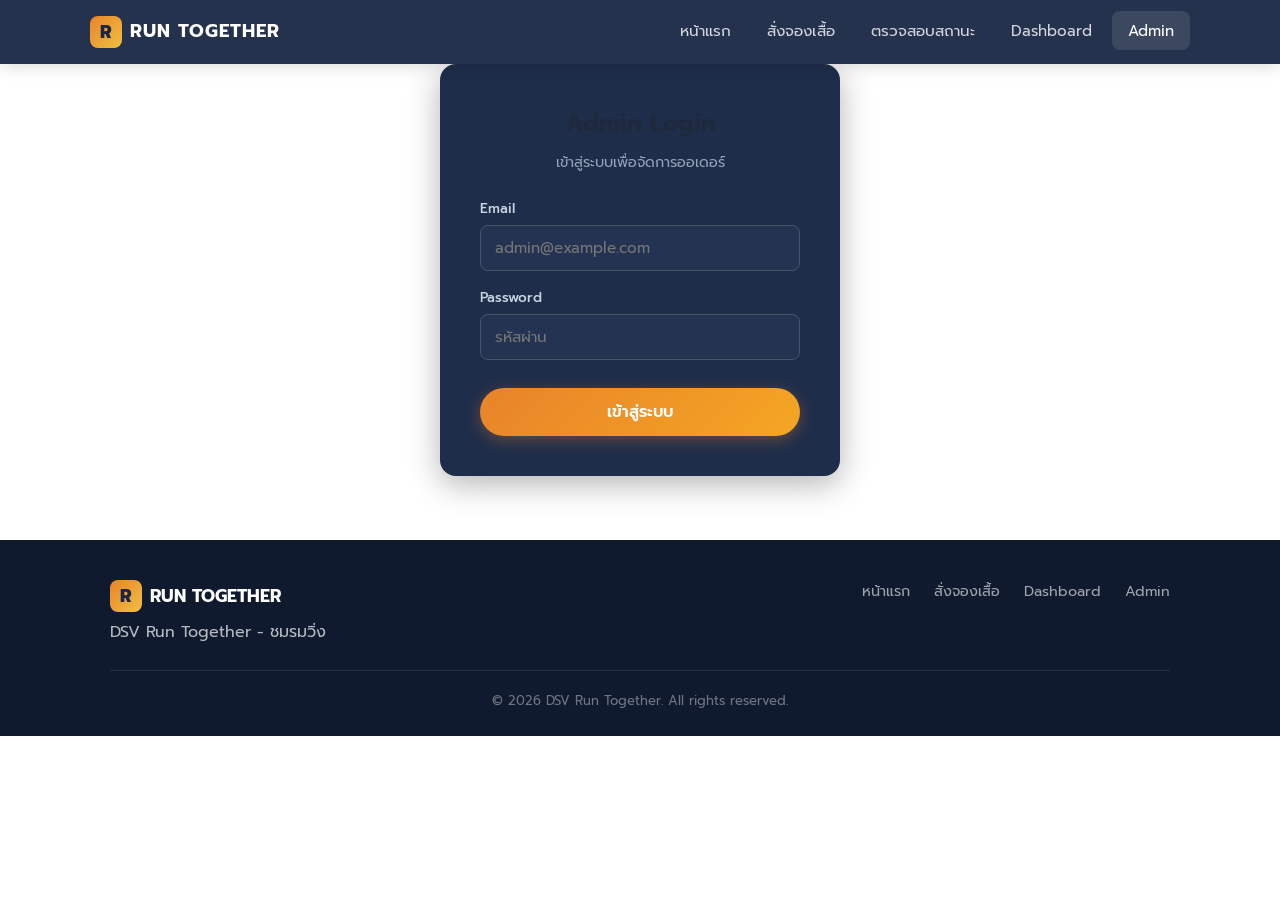
==== admin.html @ 707c4ccc "Add search, export Excel, slip upload, order status, admin page Features: - Dashboard: search bar + " ====
<!DOCTYPE html>
<html lang="th">
<head>
    <meta charset="UTF-8">
    <meta name="viewport" content="width=device-width, initial-scale=1.0">
    <title>Admin - DSV Run Together</title>
    <meta name="theme-color" content="#1a2744">
    <link rel="icon" type="image/svg+xml" href="favicon.svg">
    <link rel="preconnect" href="https://fonts.googleapis.com">
    <link href="https://fonts.googleapis.com/css2?family=Prompt:wght@300;400;500;600;700;800&display=swap" rel="stylesheet">
    <link rel="stylesheet" href="style.css">
    <style>
        /* Admin-specific styles */
        .admin-login-section {
            min-height: 60vh;
            display: flex;
            align-items: center;
            justify-content: center;
            padding: 2rem 1rem;
        }
        .admin-login-card {
            background: var(--card-bg, #1e2d4a);
            border-radius: 16px;
            padding: 2.5rem;
            max-width: 400px;
            width: 100%;
            box-shadow: 0 8px 32px rgba(0,0,0,0.3);
        }
        .admin-login-card h2 {
            text-align: center;
            margin-bottom: 0.5rem;
            font-size: 1.5rem;
        }
        .admin-login-card p {
            text-align: center;
            color: var(--gray-400, #94a3b8);
            font-size: 0.9rem;
            margin-bottom: 1.5rem;
        }
        .admin-login-card .form-group {
            margin-bottom: 1rem;
        }
        .admin-login-card label {
            display: block;
            font-size: 0.85rem;
            font-weight: 500;
            margin-bottom: 0.35rem;
            color: var(--gray-300, #cbd5e1);
        }
        .admin-login-card .form-control {
            width: 100%;
            padding: 0.65rem 0.85rem;
            border-radius: 8px;
            border: 1px solid var(--gray-600, #475569);
            background: var(--navy-light, #253a5c);
            color: #fff;
            font-family: 'Prompt', sans-serif;
            font-size: 0.95rem;
            transition: border-color 0.2s;
        }
        .admin-login-card .form-control:focus {
            outline: none;
            border-color: var(--orange, #e8832a);
        }
        .login-error {
            color: #f87171;
            font-size: 0.85rem;
            margin-top: 0.5rem;
            display: none;
        }
        .admin-header {
            display: flex;
            justify-content: space-between;
            align-items: center;
            flex-wrap: wrap;
            gap: 1rem;
            margin-bottom: 1.5rem;
        }
        .admin-header h1 {
            font-size: 1.5rem;
            margin: 0;
        }
        .btn-logout {
            background: transparent;
            border: 1px solid var(--gray-500, #64748b);
            color: var(--gray-300, #cbd5e1);
            padding: 0.45rem 1rem;
            border-radius: 50px;
            cursor: pointer;
            font-family: 'Prompt', sans-serif;
            font-size: 0.8rem;
            transition: all 0.2s;
        }
        .btn-logout:hover {
            border-color: #f87171;
            color: #f87171;
        }
        /* Filter tabs */
        .filter-tabs {
            display: flex;
            gap: 0.5rem;
            flex-wrap: wrap;
            margin-bottom: 1.25rem;
        }
        .filter-tab {
            padding: 0.45rem 1rem;
            border-radius: 50px;
            border: 1px solid var(--gray-600, #475569);
            background: transparent;
            color: var(--gray-300, #cbd5e1);
            cursor: pointer;
            font-family: 'Prompt', sans-serif;
            font-size: 0.8rem;
            transition: all 0.2s;
        }
        .filter-tab:hover {
            border-color: var(--orange, #e8832a);
            color: var(--orange, #e8832a);
        }
        .filter-tab.active {
            background: var(--orange, #e8832a);
            border-color: var(--orange, #e8832a);
            color: #fff;
        }
        /* Action buttons */
        .btn-approve {
            background: #22c55e;
            color: #fff;
            border: none;
            padding: 0.35rem 0.75rem;
            border-radius: 6px;
            cursor: pointer;
            font-family: 'Prompt', sans-serif;
            font-size: 0.78rem;
            font-weight: 500;
            transition: opacity 0.2s;
            white-space: nowrap;
        }
        .btn-approve:hover { opacity: 0.85; }
        .btn-reject {
            background: var(--gray-600, #475569);
            color: var(--gray-300, #cbd5e1);
            border: none;
            padding: 0.35rem 0.75rem;
            border-radius: 6px;
            cursor: pointer;
            font-family: 'Prompt', sans-serif;
            font-size: 0.78rem;
            font-weight: 500;
            transition: opacity 0.2s;
            white-space: nowrap;
        }
        .btn-reject:hover { opacity: 0.85; }
        .action-btns {
            display: flex;
            gap: 0.4rem;
            flex-wrap: wrap;
        }
        .status-text-paid {
            color: #22c55e;
            font-weight: 500;
            font-size: 0.85rem;
        }
        .status-text-pending {
            color: var(--gray-400, #94a3b8);
            font-size: 0.85rem;
        }
        /* Slip thumbnail */
        .slip-thumb {
            width: 48px;
            height: 48px;
            object-fit: cover;
            border-radius: 6px;
            cursor: pointer;
            border: 1px solid var(--gray-600, #475569);
            transition: transform 0.2s, border-color 0.2s;
        }
        .slip-thumb:hover {
            transform: scale(1.1);
            border-color: var(--orange, #e8832a);
        }
        .no-slip {
            color: var(--gray-500, #64748b);
            font-size: 0.8rem;
        }
        /* Slip Modal */
        .slip-modal-overlay {
            display: none;
            position: fixed;
            top: 0; left: 0; right: 0; bottom: 0;
            background: rgba(0,0,0,0.85);
            z-index: 9999;
            align-items: center;
            justify-content: center;
            padding: 1rem;
        }
        .slip-modal-overlay.active {
            display: flex;
        }
        .slip-modal-content {
            position: relative;
            max-width: 600px;
            max-height: 90vh;
            width: 100%;
        }
        .slip-modal-content img {
            width: 100%;
            max-height: 85vh;
            object-fit: contain;
            border-radius: 12px;
        }
        .slip-modal-close {
            position: absolute;
            top: -12px;
            right: -12px;
            width: 36px;
            height: 36px;
            background: var(--orange, #e8832a);
            color: #fff;
            border: none;
            border-radius: 50%;
            font-size: 1.2rem;
            cursor: pointer;
            display: flex;
            align-items: center;
            justify-content: center;
            box-shadow: 0 2px 8px rgba(0,0,0,0.4);
            transition: transform 0.2s;
        }
        .slip-modal-close:hover {
            transform: scale(1.1);
        }
        /* Admin table tweaks */
        .orders-table td {
            vertical-align: middle;
        }
        .admin-page {
            padding-top: 5rem;
            padding-bottom: 3rem;
            min-height: 80vh;
        }
    </style>
</head>
<body>
    <!-- Navigation -->
    <nav class="navbar">
        <div class="nav-container">
            <a href="index.html" class="nav-logo">
                <span class="logo-r">R</span> RUN TOGETHER
            </a>
            <button class="nav-toggle" onclick="toggleMenu()">
                <span></span><span></span><span></span>
            </button>
            <ul class="nav-menu" id="navMenu">
                <li><a href="index.html" class="nav-link">หน้าแรก</a></li>
                <li><a href="order.html" class="nav-link">สั่งจองเสื้อ</a></li>
                <li><a href="status.html" class="nav-link">ตรวจสอบสถานะ</a></li>
                <li><a href="dashboard.html" class="nav-link">Dashboard</a></li>
                <li><a href="admin.html" class="nav-link active">Admin</a></li>
            </ul>
        </div>
    </nav>

    <!-- STATE 1: Login Form -->
    <section class="admin-login-section" id="loginSection">
        <div class="admin-login-card">
            <h2>Admin Login</h2>
            <p>เข้าสู่ระบบเพื่อจัดการออเดอร์</p>
            <form onsubmit="handleLogin(event)">
                <div class="form-group">
                    <label for="loginEmail">Email</label>
                    <input type="email" id="loginEmail" class="form-control" placeholder="admin@example.com" required>
                </div>
                <div class="form-group">
                    <label for="loginPassword">Password</label>
                    <input type="password" id="loginPassword" class="form-control" placeholder="รหัสผ่าน" required>
                </div>
                <div class="login-error" id="loginError"></div>
                <button type="submit" class="btn btn-primary" style="width: 100%; margin-top: 0.75rem;" id="loginBtn">
                    เข้าสู่ระบบ
                </button>
            </form>
        </div>
    </section>

    <!-- STATE 2: Admin Dashboard -->
    <section class="admin-page" id="adminSection" style="display: none;">
        <div class="container">
            <div class="admin-header">
                <div>
                    <h1>จัดการออเดอร์</h1>
                    <p style="color: var(--gray-400); font-size: 0.9rem; margin: 0;">ตรวจสลิป อนุมัติการชำระเงิน</p>
                </div>
                <button class="btn-logout" onclick="handleLogout()">ออกจากระบบ</button>
            </div>

            <!-- Filter Tabs -->
            <div class="filter-tabs">
                <button class="filter-tab active" onclick="filterOrders('all', this)">ทั้งหมด</button>
                <button class="filter-tab" onclick="filterOrders('แจ้งชำระค่าเสื้อ', this)">รอตรวจสลิป</button>
                <button class="filter-tab" onclick="filterOrders('ชำระแล้ว', this)">ชำระแล้ว</button>
                <button class="filter-tab" onclick="filterOrders('รับออเดอร์', this)">รับออเดอร์</button>
            </div>

            <!-- Orders Table -->
            <div class="orders-section">
                <div class="orders-card">
                    <div class="orders-card-header">
                        <h3>รายการออเดอร์</h3>
                        <span style="font-size: 0.85rem; color: var(--gray-400);" id="adminOrderCount">0 ออเดอร์</span>
                    </div>
                    <div class="orders-table-wrapper">
                        <table class="orders-table">
                            <thead>
                                <tr>
                                    <th>#</th>
                                    <th>ชื่อ</th>
                                    <th>เบอร์โทร</th>
                                    <th>รายการ</th>
                                    <th>รวม / ราคา</th>
                                    <th>สถานะ</th>
                                    <th>สลิป</th>
                                    <th>จัดการ</th>
                                </tr>
                            </thead>
                            <tbody id="adminOrdersBody">
                                <tr>
                                    <td colspan="8">
                                        <div class="empty-state">
                                            <p>กำลังโหลดข้อมูล...</p>
                                        </div>
                                    </td>
                                </tr>
                            </tbody>
                        </table>
                    </div>
                </div>
            </div>
        </div>
    </section>

    <!-- Slip Modal -->
    <div class="slip-modal-overlay" id="slipModal" onclick="closeSlipModal(event)">
        <div class="slip-modal-content">
            <button class="slip-modal-close" onclick="closeSlipModal(event, true)">&times;</button>
            <img id="slipModalImg" src="" alt="สลิปการชำระเงิน">
        </div>
    </div>

    <!-- Footer -->
    <footer class="footer">
        <div class="container">
            <div class="footer-content">
                <div>
                    <div class="footer-logo"><span class="logo-r">R</span> RUN TOGETHER</div>
                    <p>DSV Run Together - ชมรมวิ่ง</p>
                </div>
                <div class="footer-links">
                    <a href="index.html">หน้าแรก</a>
                    <a href="order.html">สั่งจองเสื้อ</a>
                    <a href="dashboard.html">Dashboard</a>
                    <a href="admin.html">Admin</a>
                </div>
            </div>
            <div class="footer-bottom">
                &copy; 2026 DSV Run Together. All rights reserved.
            </div>
        </div>
    </footer>

    <script src="app.js"></script>
    <script>
        const PRICE_PER_SHIRT = 300;
        let allAdminOrders = [];
        let currentFilter = 'all';

        // ===== Page Init =====
        function initAdmin() {
            if (isAdminLoggedIn()) {
                document.getElementById('loginSection').style.display = 'none';
                document.getElementById('adminSection').style.display = 'block';
                loadAdminOrders();
            } else {
                document.getElementById('loginSection').style.display = 'flex';
                document.getElementById('adminSection').style.display = 'none';
            }
        }

        // ===== Login =====
        async function handleLogin(e) {
            e.preventDefault();
            const email = document.getElementById('loginEmail').value.trim();
            const password = document.getElementById('loginPassword').value;
            const errorEl = document.getElementById('loginError');
            const btn = document.getElementById('loginBtn');

            errorEl.style.display = 'none';
            btn.disabled = true;
            btn.textContent = 'กำลังเข้าสู่ระบบ...';

            try {
                await adminLogin(email, password);
                showToast('เข้าสู่ระบบสำเร็จ');
                initAdmin();
            } catch (err) {
                errorEl.textContent = err.message || 'เข้าสู่ระบบไม่สำเร็จ';
                errorEl.style.display = 'block';
            } finally {
                btn.disabled = false;
                btn.textContent = 'เข้าสู่ระบบ';
            }
        }

        // ===== Logout =====
        function handleLogout() {
            adminLogout();
            showToast('ออกจากระบบแล้ว');
            initAdmin();
        }

        // ===== Load Orders =====
        async function loadAdminOrders() {
            try {
                const data = await supabaseFetch('orders', {
                    method: 'GET',
                    select: '*',
                    order: 'created_at.desc',
                });
                allAdminOrders = data || [];
                renderAdminOrders();
            } catch (err) {
                console.error('Load orders error:', err);
                document.getElementById('adminOrdersBody').innerHTML =
                    '<tr><td colspan="8"><div class="empty-state"><p>โหลดข้อมูลไม่สำเร็จ</p></div></td></tr>';
            }
        }

        // ===== Render Orders =====
        function renderAdminOrders() {
            const tbody = document.getElementById('adminOrdersBody');
            const countEl = document.getElementById('adminOrderCount');

            // Apply filter
            const filtered = currentFilter === 'all'
                ? allAdminOrders
                : allAdminOrders.filter(o => (o.status || 'รับออเดอร์') === currentFilter);

            countEl.textContent = filtered.length + ' ออเดอร์';

            if (filtered.length === 0) {
                tbody.innerHTML = '<tr><td colspan="8"><div class="empty-state"><p>ไม่มีรายการ</p></div></td></tr>';
                return;
            }

            tbody.innerHTML = filtered.map((o, i) => {
                const items = o.items || [];
                let itemsHtml = '-';
                if (items.length > 0) {
                    itemsHtml = items.map(it => {
                        const c = it.color || '';
                        const collar = it.collar_type ? it.collar_type + ' ' : '';
                        const s = it.sleeve_type || '';
                        const badge = c === 'น้ำเงิน' ? 'badge-navy' : 'badge-white-color';
                        return `<span class="badge-sm ${badge}">${c}</span> ${collar}${s} ${it.size} x${it.quantity}`;
                    }).join('<br>');
                }

                const tqty = o.total_quantity || 0;
                const status = o.status || 'รับออเดอร์';

                // Slip column
                let slipHtml = '<span class="no-slip">-</span>';
                if (o.slip_url) {
                    slipHtml = `<img src="${o.slip_url}" class="slip-thumb" alt="สลิป" onclick="openSlipModal('${o.slip_url}')">`;
                }

                // Action column
                let actionHtml = '';
                if (status === 'แจ้งชำระค่าเสื้อ') {
                    actionHtml = `<div class="action-btns">
                        <button class="btn-approve" onclick="approveOrder(${o.id})">&#10003; อนุมัติ</button>
                        <button class="btn-reject" onclick="rejectOrder(${o.id})">&#8617; ส่งกลับ</button>
                    </div>`;
                } else if (status === 'ชำระแล้ว') {
                    actionHtml = '<span class="status-text-paid">&#10003; ชำระแล้ว</span>';
                } else if (status === 'รับออเดอร์') {
                    actionHtml = '<span class="status-text-pending">รอสลิป</span>';
                }

                return `<tr>
                    <td>${i + 1}</td>
                    <td><strong>${o.name || '-'}</strong></td>
                    <td>${o.phone || '-'}</td>
                    <td>${itemsHtml}</td>
                    <td>${tqty} ตัว<br><small style="color:var(--orange)">${(tqty * PRICE_PER_SHIRT).toLocaleString()}.-</small></td>
                    <td>${statusBadge(status)}</td>
                    <td>${slipHtml}</td>
                    <td>${actionHtml}</td>
                </tr>`;
            }).join('');
        }

        // ===== Filter Orders =====
        function filterOrders(status, btn) {
            currentFilter = status;
            document.querySelectorAll('.filter-tab').forEach(t => t.classList.remove('active'));
            btn.classList.add('active');
            renderAdminOrders();
        }

        // ===== Approve Order =====
        async function approveOrder(orderId) {
            try {
                await supabaseFetch('orders', {
                    method: 'PATCH',
                    filters: { 'id': `eq.${orderId}` },
                    body: { status: 'ชำระแล้ว' },
                });
                showToast('อนุมัติเรียบร้อย');
                loadAdminOrders();
            } catch (err) {
                showToast('เกิดข้อผิดพลาด: ' + err.message, 'error');
            }
        }

        // ===== Reject Order =====
        async function rejectOrder(orderId) {
            try {
                await supabaseFetch('orders', {
                    method: 'PATCH',
                    filters: { 'id': `eq.${orderId}` },
                    body: { status: 'รับออเดอร์', slip_url: null },
                });
                showToast('ส่งกลับแล้ว — รอสลิปใหม่', 'warning');
                loadAdminOrders();
            } catch (err) {
                showToast('เกิดข้อผิดพลาด: ' + err.message, 'error');
            }
        }

        // ===== Slip Modal =====
        function openSlipModal(url) {
            document.getElementById('slipModalImg').src = url;
            document.getElementById('slipModal').classList.add('active');
            document.body.style.overflow = 'hidden';
        }

        function closeSlipModal(e, force) {
            if (force || e.target === document.getElementById('slipModal')) {
                document.getElementById('slipModal').classList.remove('active');
                document.body.style.overflow = '';
            }
        }

        // Close modal with Escape key
        document.addEventListener('keydown', (e) => {
            if (e.key === 'Escape') closeSlipModal(null, true);
        });

        // ===== Init on page load =====
        initAdmin();
    </script>
</body>
</html>
---- style.css ----
/* ===== DSV Run Together - Global Styles ===== */
:root {
    --navy: #1a2744;
    --navy-light: #243352;
    --navy-dark: #0f1a2e;
    --orange: #e8832a;
    --orange-light: #f5a623;
    --gold: #f0c040;
    --white: #ffffff;
    --gray-50: #f8fafc;
    --gray-100: #f1f5f9;
    --gray-200: #e2e8f0;
    --gray-300: #cbd5e1;
    --gray-400: #94a3b8;
    --gray-500: #64748b;
    --gray-600: #475569;
    --gray-700: #334155;
    --gray-800: #1e293b;
    --radius: 12px;
    --radius-sm: 8px;
    --shadow: 0 4px 24px rgba(26, 39, 68, 0.08);
    --shadow-lg: 0 8px 40px rgba(26, 39, 68, 0.12);
    --transition: all 0.3s cubic-bezier(0.4, 0, 0.2, 1);
}

* {
    margin: 0;
    padding: 0;
    box-sizing: border-box;
}

html {
    scroll-behavior: smooth;
}

body {
    font-family: 'Prompt', sans-serif;
    color: var(--gray-800);
    background: var(--white);
    line-height: 1.6;
    -webkit-font-smoothing: antialiased;
}

.container {
    max-width: 1100px;
    margin: 0 auto;
    padding: 0 1.25rem;
}

/* ===== Navbar ===== */
.navbar {
    position: fixed;
    top: 0;
    left: 0;
    right: 0;
    z-index: 1000;
    background: rgba(26, 39, 68, 0.95);
    backdrop-filter: blur(12px);
    -webkit-backdrop-filter: blur(12px);
    padding: 0 1.25rem;
    box-shadow: 0 2px 16px rgba(0,0,0,0.15);
}

.nav-container {
    max-width: 1100px;
    margin: 0 auto;
    display: flex;
    align-items: center;
    justify-content: space-between;
    height: 64px;
}

.nav-logo {
    font-weight: 700;
    font-size: 1.15rem;
    color: var(--white);
    text-decoration: none;
    letter-spacing: 1px;
    display: flex;
    align-items: center;
    gap: 0.5rem;
}

.logo-r {
    display: inline-flex;
    align-items: center;
    justify-content: center;
    width: 32px;
    height: 32px;
    background: linear-gradient(135deg, var(--orange), var(--gold));
    color: var(--navy);
    font-weight: 800;
    font-size: 1.1rem;
    border-radius: 8px;
}

.nav-menu {
    display: flex;
    list-style: none;
    gap: 0.25rem;
}

.nav-link {
    color: rgba(255,255,255,0.8);
    text-decoration: none;
    font-size: 0.95rem;
    font-weight: 400;
    padding: 0.5rem 1rem;
    border-radius: var(--radius-sm);
    transition: var(--transition);
}

.nav-link:hover,
.nav-link.active {
    color: var(--white);
    background: rgba(255,255,255,0.1);
}

.nav-toggle {
    display: none;
    background: none;
    border: none;
    cursor: pointer;
    padding: 0.5rem;
    flex-direction: column;
    gap: 5px;
}

.nav-toggle span {
    display: block;
    width: 24px;
    height: 2px;
    background: var(--white);
    border-radius: 2px;
    transition: var(--transition);
}

/* ===== Hero ===== */
.hero {
    position: relative;
    min-height: 85vh;
    display: flex;
    align-items: center;
    justify-content: center;
    text-align: center;
    background: linear-gradient(135deg, var(--navy) 0%, var(--navy-light) 50%, #2a4060 100%);
    overflow: hidden;
    padding: 6rem 1.25rem 4rem;
}

.hero::before {
    content: '';
    position: absolute;
    top: -50%;
    right: -30%;
    width: 80%;
    height: 200%;
    background: linear-gradient(135deg, transparent, rgba(232, 131, 42, 0.08), rgba(240, 192, 64, 0.06));
    transform: rotate(-15deg);
    pointer-events: none;
}

.hero::after {
    content: '';
    position: absolute;
    bottom: -20%;
    left: -10%;
    width: 50%;
    height: 100%;
    background: radial-gradient(ellipse, rgba(232, 131, 42, 0.06), transparent 70%);
    pointer-events: none;
}

.hero-overlay {
    position: absolute;
    inset: 0;
    background: url("data:image/svg+xml,%3Csvg width='60' height='60' xmlns='http://www.w3.org/2000/svg'%3E%3Cdefs%3E%3Cpattern id='grid' width='60' height='60' patternUnits='userSpaceOnUse'%3E%3Cpath d='M 60 0 L 0 0 0 60' fill='none' stroke='rgba(255,255,255,0.03)' stroke-width='1'/%3E%3C/pattern%3E%3C/defs%3E%3Crect width='60' height='60' fill='url(%23grid)'/%3E%3C/svg%3E");
    pointer-events: none;
}

.hero-content {
    position: relative;
    z-index: 1;
}

.hero-title {
    font-size: clamp(2.2rem, 5vw, 3.5rem);
    font-weight: 800;
    color: var(--white);
    line-height: 1.2;
    margin-bottom: 1rem;
}

.hero-sub {
    display: block;
    font-size: clamp(0.9rem, 2vw, 1.1rem);
    font-weight: 500;
    color: var(--orange-light);
    letter-spacing: 3px;
    text-transform: uppercase;
    margin-bottom: 0.5rem;
}

.hero-desc {
    font-size: 1.1rem;
    color: rgba(255,255,255,0.75);
    margin-bottom: 1.5rem;
    font-weight: 300;
    line-height: 1.8;
}

.hero-badges {
    display: flex;
    gap: 0.75rem;
    justify-content: center;
    flex-wrap: wrap;
    margin-bottom: 2rem;
}

.badge {
    display: inline-flex;
    align-items: center;
    padding: 0.5rem 1rem;
    border-radius: 50px;
    font-size: 0.85rem;
    font-weight: 500;
    background: rgba(255,255,255,0.1);
    color: rgba(255,255,255,0.9);
    border: 1px solid rgba(255,255,255,0.15);
}

.badge-accent {
    background: rgba(232, 131, 42, 0.2);
    border-color: rgba(232, 131, 42, 0.3);
    color: var(--orange-light);
}

/* ===== Buttons ===== */
.btn {
    display: inline-flex;
    align-items: center;
    justify-content: center;
    gap: 0.5rem;
    padding: 0.75rem 1.75rem;
    border-radius: 50px;
    font-family: 'Prompt', sans-serif;
    font-weight: 600;
    font-size: 1rem;
    text-decoration: none;
    border: none;
    cursor: pointer;
    transition: var(--transition);
}

.btn-primary {
    background: linear-gradient(135deg, var(--orange), var(--orange-light));
    color: var(--white);
    box-shadow: 0 4px 16px rgba(232, 131, 42, 0.35);
}

.btn-primary:hover {
    transform: translateY(-2px);
    box-shadow: 0 6px 24px rgba(232, 131, 42, 0.45);
}

.btn-lg {
    padding: 1rem 2.5rem;
    font-size: 1.1rem;
}

.btn-outline {
    background: transparent;
    color: var(--navy);
    border: 2px solid var(--navy);
}

.btn-outline:hover {
    background: var(--navy);
    color: var(--white);
}

.btn-success {
    background: linear-gradient(135deg, #22c55e, #16a34a);
    color: var(--white);
}

/* ===== Sections ===== */
.section {
    padding: 5rem 0;
}

.section-dark {
    background: var(--gray-50);
}

.section-title {
    text-align: center;
    font-size: 1.8rem;
    font-weight: 700;
    color: var(--navy);
    margin-bottom: 0.5rem;
}

.section-subtitle {
    text-align: center;
    color: var(--gray-500);
    margin-bottom: 2.5rem;
    font-size: 1rem;
}

/* ===== Timeline ===== */
.timeline {
    display: grid;
    grid-template-columns: repeat(auto-fit, minmax(220px, 1fr));
    gap: 1.5rem;
    margin-top: 2.5rem;
}

.timeline-item {
    background: var(--white);
    border-radius: var(--radius);
    padding: 1.75rem;
    box-shadow: var(--shadow);
    border: 1px solid var(--gray-200);
    transition: var(--transition);
}

.timeline-item:hover {
    transform: translateY(-4px);
    box-shadow: var(--shadow-lg);
}

.timeline-icon {
    width: 40px;
    height: 40px;
    border-radius: 10px;
    background: linear-gradient(135deg, var(--navy), var(--navy-light));
    color: var(--white);
    display: flex;
    align-items: center;
    justify-content: center;
    font-weight: 700;
    font-size: 1rem;
    margin-bottom: 1rem;
}

.timeline-content h3 {
    font-size: 1.05rem;
    font-weight: 600;
    color: var(--navy);
    margin-bottom: 0.4rem;
}

.timeline-content p {
    font-size: 0.88rem;
    color: var(--gray-500);
    margin-bottom: 0.75rem;
}

.timeline-date {
    font-size: 0.8rem;
    font-weight: 600;
    color: var(--orange);
    background: rgba(232, 131, 42, 0.08);
    padding: 0.25rem 0.75rem;
    border-radius: 50px;
}

/* ===== Product Grid ===== */
.tab-group {
    display: flex;
    justify-content: center;
    gap: 0.5rem;
    margin-bottom: 2rem;
    flex-wrap: wrap;
}

.tab {
    padding: 0.5rem 1.25rem;
    border-radius: 50px;
    border: 2px solid var(--gray-300);
    background: transparent;
    color: var(--gray-600);
    font-family: 'Prompt', sans-serif;
    font-weight: 500;
    font-size: 0.9rem;
    cursor: pointer;
    transition: var(--transition);
}

.tab:hover {
    border-color: var(--navy);
    color: var(--navy);
}

.tab.active {
    background: var(--navy);
    border-color: var(--navy);
    color: var(--white);
}

.product-grid {
    display: grid;
    grid-template-columns: repeat(auto-fill, minmax(300px, 1fr));
    gap: 1.5rem;
}

.product-card {
    background: var(--white);
    border-radius: var(--radius);
    overflow: hidden;
    box-shadow: var(--shadow);
    border: 1px solid var(--gray-200);
    transition: var(--transition);
}

.product-card:hover {
    transform: translateY(-4px);
    box-shadow: var(--shadow-lg);
}

.product-card.hidden {
    display: none;
}

.product-image {
    position: relative;
    aspect-ratio: 16/10;
    overflow: hidden;
    background: linear-gradient(135deg, #f1f5f9, #e2e8f0);
}

.product-image img {
    width: 100%;
    height: 100%;
    object-fit: cover;
    transition: transform 0.5s ease;
}

.product-card:hover .product-image img {
    transform: scale(1.05);
}

.product-info {
    padding: 1.25rem;
}

.product-badge {
    display: inline-block;
    padding: 0.2rem 0.75rem;
    border-radius: 50px;
    font-size: 0.78rem;
    font-weight: 600;
    margin-bottom: 0.5rem;
}

.product-badge.navy {
    background: var(--navy);
    color: var(--white);
}

.product-badge.white {
    background: var(--gray-100);
    color: var(--gray-700);
    border: 1px solid var(--gray-300);
}

.product-info h3 {
    font-size: 1.1rem;
    font-weight: 600;
    color: var(--navy);
    margin-bottom: 0.2rem;
}

.product-info p {
    font-size: 0.85rem;
    color: var(--gray-500);
}

/* ===== Size Table ===== */
.size-table-wrapper {
    overflow-x: auto;
    margin-top: 2rem;
}

.size-table {
    width: 100%;
    max-width: 500px;
    margin: 0 auto;
    border-collapse: collapse;
    border-radius: var(--radius);
    overflow: hidden;
    box-shadow: var(--shadow);
}

.size-table th,
.size-table td {
    padding: 0.85rem 1.5rem;
    text-align: center;
    font-size: 0.95rem;
}

.size-table thead {
    background: var(--navy);
    color: var(--white);
}

.size-table th {
    font-weight: 600;
}

.size-table tbody tr {
    border-bottom: 1px solid var(--gray-200);
    background: var(--white);
    transition: var(--transition);
}

.size-table tbody tr:hover {
    background: var(--gray-50);
}

.size-note {
    text-align: center;
    font-size: 0.85rem;
    color: var(--gray-400);
    margin-top: 1rem;
}

/* ===== Order Form ===== */
.form-page {
    padding-top: 80px;
    min-height: 100vh;
}

.form-container {
    max-width: 640px;
    margin: 2rem auto;
    padding: 0 1.25rem;
}

.form-card {
    background: var(--white);
    border-radius: var(--radius);
    padding: 2.5rem;
    box-shadow: var(--shadow-lg);
    border: 1px solid var(--gray-200);
}

.form-header {
    text-align: center;
    margin-bottom: 2rem;
}

.form-header h1 {
    font-size: 1.6rem;
    font-weight: 700;
    color: var(--navy);
}

.form-header p {
    color: var(--gray-500);
    font-size: 0.95rem;
    margin-top: 0.5rem;
}

.form-group {
    margin-bottom: 1.5rem;
}

.form-group label {
    display: block;
    font-weight: 500;
    font-size: 0.95rem;
    color: var(--gray-700);
    margin-bottom: 0.5rem;
}

.form-group label .required {
    color: #ef4444;
}

.form-control {
    width: 100%;
    padding: 0.75rem 1rem;
    border: 2px solid var(--gray-200);
    border-radius: var(--radius-sm);
    font-family: 'Prompt', sans-serif;
    font-size: 1rem;
    color: var(--gray-800);
    background: var(--white);
    transition: var(--transition);
    appearance: none;
    -webkit-appearance: none;
}

.form-control:focus {
    outline: none;
    border-color: var(--navy);
    box-shadow: 0 0 0 3px rgba(26, 39, 68, 0.1);
}

select.form-control {
    background-image: url("data:image/svg+xml,%3Csvg xmlns='http://www.w3.org/2000/svg' width='16' height='16' fill='%2364748b' viewBox='0 0 16 16'%3E%3Cpath d='M4.646 5.646a.5.5 0 0 1 .708 0L8 8.293l2.646-2.647a.5.5 0 0 1 .708.708l-3 3a.5.5 0 0 1-.708 0l-3-3a.5.5 0 0 1 0-.708z'/%3E%3C/svg%3E");
    background-repeat: no-repeat;
    background-position: right 1rem center;
    padding-right: 2.5rem;
}

.color-options {
    display: grid;
    grid-template-columns: 1fr 1fr;
    gap: 0.75rem;
}

.color-option {
    position: relative;
}

.color-option input {
    position: absolute;
    opacity: 0;
    width: 0;
    height: 0;
}

.color-option label {
    display: flex;
    align-items: center;
    gap: 0.75rem;
    padding: 0.85rem 1rem;
    border: 2px solid var(--gray-200);
    border-radius: var(--radius-sm);
    cursor: pointer;
    transition: var(--transition);
    font-weight: 400;
    margin-bottom: 0;
}

.color-option input:checked + label {
    border-color: var(--navy);
    background: rgba(26, 39, 68, 0.04);
}

.color-swatch {
    width: 24px;
    height: 24px;
    border-radius: 50%;
    border: 2px solid var(--gray-300);
    flex-shrink: 0;
}

.color-swatch.swatch-navy {
    background: var(--navy);
    border-color: var(--navy);
}

.color-swatch.swatch-white {
    background: var(--white);
    border-color: var(--gray-300);
}

.quantity-control {
    display: flex;
    align-items: center;
    gap: 0;
    border: 2px solid var(--gray-200);
    border-radius: var(--radius-sm);
    overflow: hidden;
    width: fit-content;
}

.qty-btn {
    width: 44px;
    height: 44px;
    border: none;
    background: var(--gray-50);
    font-size: 1.2rem;
    font-weight: 600;
    color: var(--gray-600);
    cursor: pointer;
    transition: var(--transition);
    display: flex;
    align-items: center;
    justify-content: center;
    font-family: 'Prompt', sans-serif;
}

.qty-btn:hover {
    background: var(--gray-200);
}

.qty-input {
    width: 60px;
    height: 44px;
    text-align: center;
    border: none;
    border-left: 2px solid var(--gray-200);
    border-right: 2px solid var(--gray-200);
    font-family: 'Prompt', sans-serif;
    font-size: 1.1rem;
    font-weight: 600;
    color: var(--gray-800);
}

.qty-input:focus {
    outline: none;
}

.form-preview {
    background: var(--gray-50);
    border-radius: var(--radius-sm);
    padding: 1.25rem;
    margin-top: 1.5rem;
    border: 1px solid var(--gray-200);
}

.form-preview h4 {
    font-size: 0.9rem;
    font-weight: 600;
    color: var(--gray-500);
    text-transform: uppercase;
    letter-spacing: 1px;
    margin-bottom: 0.75rem;
}

.preview-item {
    display: flex;
    justify-content: space-between;
    padding: 0.35rem 0;
    font-size: 0.95rem;
}

.preview-item span:first-child {
    color: var(--gray-500);
}

.preview-item span:last-child {
    font-weight: 600;
    color: var(--navy);
}

.form-submit {
    margin-top: 2rem;
    text-align: center;
}

.form-submit .btn {
    width: 100%;
}

/* Success message */
.success-message {
    display: none;
    text-align: center;
    padding: 3rem 2rem;
}

.success-message.show {
    display: block;
}

.success-icon {
    width: 72px;
    height: 72px;
    border-radius: 50%;
    background: linear-gradient(135deg, #22c55e, #16a34a);
    color: var(--white);
    display: flex;
    align-items: center;
    justify-content: center;
    font-size: 2rem;
    margin: 0 auto 1.5rem;
}

.success-message h2 {
    color: var(--navy);
    font-size: 1.4rem;
    margin-bottom: 0.75rem;
}

.success-message p {
    color: var(--gray-500);
    font-size: 0.95rem;
    margin-bottom: 0.5rem;
}

/* ===== Dashboard ===== */
.dashboard-page {
    padding-top: 80px;
    min-height: 100vh;
    background: var(--gray-50);
}

.dashboard-header {
    text-align: center;
    padding: 2rem 0;
}

.dashboard-header h1 {
    font-size: 1.6rem;
    font-weight: 700;
    color: var(--navy);
}

.dashboard-header p {
    color: var(--gray-500);
    font-size: 0.95rem;
    margin-top: 0.25rem;
}

.stats-grid {
    display: grid;
    grid-template-columns: repeat(auto-fit, minmax(200px, 1fr));
    gap: 1rem;
    margin-bottom: 2rem;
}

.stat-card {
    background: var(--white);
    border-radius: var(--radius);
    padding: 1.5rem;
    box-shadow: var(--shadow);
    border: 1px solid var(--gray-200);
    text-align: center;
}

.stat-value {
    font-size: 2.2rem;
    font-weight: 800;
    color: var(--navy);
    line-height: 1;
}

.stat-label {
    font-size: 0.85rem;
    color: var(--gray-500);
    margin-top: 0.4rem;
    font-weight: 500;
}

.stat-card.accent {
    background: linear-gradient(135deg, var(--navy), var(--navy-light));
}

.stat-card.accent .stat-value {
    color: var(--orange-light);
}

.stat-card.accent .stat-label {
    color: rgba(255,255,255,0.7);
}

.chart-grid {
    display: grid;
    grid-template-columns: repeat(auto-fit, minmax(320px, 1fr));
    gap: 1.5rem;
    margin-bottom: 2rem;
}

.chart-card {
    background: var(--white);
    border-radius: var(--radius);
    padding: 1.5rem;
    box-shadow: var(--shadow);
    border: 1px solid var(--gray-200);
}

.chart-card h3 {
    font-size: 1rem;
    font-weight: 600;
    color: var(--navy);
    margin-bottom: 1rem;
}

.bar-chart {
    display: flex;
    flex-direction: column;
    gap: 0.75rem;
}

.bar-row {
    display: flex;
    align-items: center;
    gap: 0.75rem;
}

.bar-label {
    width: 80px;
    font-size: 0.85rem;
    font-weight: 500;
    color: var(--gray-600);
    text-align: right;
    flex-shrink: 0;
}

.bar-track {
    flex: 1;
    height: 28px;
    background: var(--gray-100);
    border-radius: 6px;
    overflow: hidden;
    position: relative;
}

.bar-fill {
    height: 100%;
    border-radius: 6px;
    transition: width 1s cubic-bezier(0.4, 0, 0.2, 1);
    display: flex;
    align-items: center;
    padding-left: 0.75rem;
    font-size: 0.78rem;
    font-weight: 600;
    color: var(--white);
    min-width: 0;
}

.bar-fill.navy-bg {
    background: linear-gradient(135deg, var(--navy), var(--navy-light));
}

.bar-fill.orange-bg {
    background: linear-gradient(135deg, var(--orange), var(--orange-light));
}

.bar-fill.gold-bg {
    background: linear-gradient(135deg, #f59e0b, var(--gold));
}

.bar-count {
    font-size: 0.85rem;
    font-weight: 600;
    color: var(--gray-600);
    width: 40px;
    text-align: left;
    flex-shrink: 0;
}

/* Orders table */
.orders-section {
    margin-bottom: 2rem;
}

.orders-card {
    background: var(--white);
    border-radius: var(--radius);
    box-shadow: var(--shadow);
    border: 1px solid var(--gray-200);
    overflow: hidden;
}

.orders-card-header {
    display: flex;
    justify-content: space-between;
    align-items: center;
    padding: 1.25rem 1.5rem;
    border-bottom: 1px solid var(--gray-200);
}

.orders-card-header h3 {
    font-size: 1rem;
    font-weight: 600;
    color: var(--navy);
}

.orders-table-wrapper {
    overflow-x: auto;
}

.orders-table {
    width: 100%;
    border-collapse: collapse;
}

.orders-table th,
.orders-table td {
    padding: 0.75rem 1.25rem;
    text-align: left;
    font-size: 0.9rem;
    white-space: nowrap;
}

.orders-table thead {
    background: var(--gray-50);
}

.orders-table th {
    font-weight: 600;
    color: var(--gray-600);
    font-size: 0.82rem;
    text-transform: uppercase;
    letter-spacing: 0.5px;
}

.orders-table tbody tr {
    border-bottom: 1px solid var(--gray-100);
    transition: var(--transition);
}

.orders-table tbody tr:hover {
    background: var(--gray-50);
}

.orders-table .badge-sm {
    padding: 0.2rem 0.6rem;
    border-radius: 50px;
    font-size: 0.78rem;
    font-weight: 500;
}

.badge-navy {
    background: rgba(26, 39, 68, 0.1);
    color: var(--navy);
}

.badge-white-color {
    background: var(--gray-100);
    color: var(--gray-600);
    border: 1px solid var(--gray-300);
}

/* Loading */
.loading-spinner {
    display: flex;
    justify-content: center;
    align-items: center;
    padding: 4rem;
    color: var(--gray-400);
    gap: 0.75rem;
}

.spinner {
    width: 24px;
    height: 24px;
    border: 3px solid var(--gray-200);
    border-top-color: var(--navy);
    border-radius: 50%;
    animation: spin 0.8s linear infinite;
}

@keyframes spin {
    to { transform: rotate(360deg); }
}

/* Empty state */
.empty-state {
    text-align: center;
    padding: 3rem;
    color: var(--gray-400);
}

.empty-state p {
    font-size: 1rem;
    margin-top: 0.5rem;
}

/* ===== Footer ===== */
.footer {
    background: var(--navy-dark);
    color: rgba(255,255,255,0.7);
    padding: 2.5rem 0 1.5rem;
}

.footer-content {
    display: flex;
    justify-content: space-between;
    align-items: flex-start;
    gap: 2rem;
    margin-bottom: 1.5rem;
}

.footer-logo {
    font-weight: 700;
    font-size: 1.1rem;
    color: var(--white);
    display: flex;
    align-items: center;
    gap: 0.5rem;
    margin-bottom: 0.5rem;
}

.footer-links {
    display: flex;
    gap: 1.5rem;
}

.footer-links a {
    color: rgba(255,255,255,0.6);
    text-decoration: none;
    font-size: 0.9rem;
    transition: var(--transition);
}

.footer-links a:hover {
    color: var(--white);
}

.footer-bottom {
    border-top: 1px solid rgba(255,255,255,0.1);
    padding-top: 1.25rem;
    font-size: 0.82rem;
    text-align: center;
    color: rgba(255,255,255,0.4);
}

/* ===== Utilities ===== */
.text-center {
    text-align: center;
}

/* ===== Responsive ===== */
@media (max-width: 768px) {
    .nav-toggle {
        display: flex;
    }

    .nav-menu {
        display: none;
        position: absolute;
        top: 64px;
        left: 0;
        right: 0;
        background: var(--navy);
        flex-direction: column;
        padding: 1rem;
        border-top: 1px solid rgba(255,255,255,0.1);
    }

    .nav-menu.active {
        display: flex;
    }

    .hero {
        min-height: 70vh;
        padding: 5rem 1rem 3rem;
    }

    .product-grid {
        grid-template-columns: 1fr;
    }

    .timeline {
        grid-template-columns: 1fr;
    }

    .stats-grid {
        grid-template-columns: repeat(2, 1fr);
    }

    .chart-grid {
        grid-template-columns: 1fr;
    }

    .form-card {
        padding: 1.5rem;
    }

    .color-options {
        grid-template-columns: 1fr;
    }

    .footer-content {
        flex-direction: column;
    }

    .footer-links {
        flex-direction: column;
        gap: 0.75rem;
    }
}

@media (max-width: 480px) {
    .stats-grid {
        grid-template-columns: 1fr;
    }
}

/* ===== Sleeve Buttons ===== */
.sleeve-options {
    display: flex;
    gap: 0.5rem;
}
.sleeve-btn {
    flex: 1;
    padding: 0.6rem 0.5rem;
    border: 2px solid var(--gray-200);
    background: var(--gray-100);
    border-radius: var(--radius-sm);
    font-family: 'Prompt', sans-serif;
    font-size: 0.85rem;
    font-weight: 500;
    cursor: pointer;
    transition: all 0.15s;
    color: var(--gray-400);
    text-align: center;
}
.sleeve-btn:hover { border-color: var(--orange); color: var(--orange); }
.sleeve-btn.active {
    border-color: var(--orange);
    background: rgba(232, 131, 42, 0.1);
    color: var(--orange);
    font-weight: 600;
}

/* ===== Add Item Row ===== */
.add-item-row {
    display: flex;
    gap: 0.5rem;
    align-items: center;
}
.qty-mini {
    display: flex;
    align-items: center;
    gap: 0.3rem;
    flex-shrink: 0;
}
.qty-mini .qty-btn {
    width: 32px;
    height: 32px;
    border-radius: 50%;
    border: 1.5px solid var(--gray-300);
    background: #fff;
    font-size: 1rem;
    font-weight: 700;
    cursor: pointer;
    display: flex;
    align-items: center;
    justify-content: center;
    color: var(--gray-400);
    transition: all 0.15s;
    padding: 0;
}
.qty-mini .qty-btn:hover { border-color: var(--orange); color: var(--orange); }
.qty-mini .qty-btn-plus {
    background: var(--orange); border-color: var(--orange); color: #fff;
}
.qty-mini .qty-btn-plus:hover { background: #d0741f; }
.qty-mini span {
    min-width: 1.5rem;
    text-align: center;
    font-weight: 700;
    font-size: 0.95rem;
}

/* Add to order button */
.btn-add-item {
    width: 100%;
    padding: 0.7rem;
    border: 2px dashed var(--orange);
    background: rgba(232, 131, 42, 0.06);
    color: var(--orange);
    font-family: 'Prompt', sans-serif;
    font-weight: 600;
    font-size: 0.95rem;
    border-radius: var(--radius-sm);
    cursor: pointer;
    transition: all 0.15s;
}
.btn-add-item:hover {
    background: rgba(232, 131, 42, 0.15);
    border-style: solid;
}

/* ===== Cart List ===== */
.cart-list {
    display: flex;
    flex-direction: column;
    gap: 0.5rem;
}
.cart-item {
    display: flex;
    align-items: center;
    gap: 0.65rem;
    padding: 0.65rem;
    background: var(--gray-100);
    border-radius: var(--radius-sm);
    border: 1px solid var(--gray-200);
    position: relative;
}
.cart-item-img {
    width: 52px;
    height: 52px;
    border-radius: 6px;
    object-fit: cover;
    flex-shrink: 0;
}
.cart-item-info {
    flex: 1;
    min-width: 0;
}
.cart-item-title {
    font-size: 0.82rem;
    display: flex;
    align-items: center;
    gap: 0.4rem;
    flex-wrap: wrap;
}
.cart-item-detail {
    font-size: 0.8rem;
    color: var(--gray-400);
    margin-top: 0.15rem;
}
.cart-item-price {
    font-weight: 600;
    color: var(--orange);
    margin-left: 0.5rem;
}
.cart-item-remove {
    width: 28px;
    height: 28px;
    border: none;
    background: rgba(239, 68, 68, 0.1);
    color: #ef4444;
    border-radius: 50%;
    font-size: 1.1rem;
    cursor: pointer;
    display: flex;
    align-items: center;
    justify-content: center;
    flex-shrink: 0;
    transition: background 0.15s;
}
.cart-item-remove:hover { background: rgba(239, 68, 68, 0.25); }

/* Cart total */
.cart-total {
    margin-top: 0.75rem;
    padding: 0.75rem;
    background: linear-gradient(135deg, var(--navy), #243354);
    border-radius: var(--radius-sm);
    color: #fff;
}
.cart-total-row {
    display: flex;
    justify-content: space-between;
    align-items: center;
    font-weight: 600;
}
.cart-total-price {
    font-size: 1.15rem;
    color: var(--orange);
}

/* Cart count badge */
.cart-count {
    display: inline-flex;
    align-items: center;
    justify-content: center;
    background: var(--orange);
    color: #fff;
    border-radius: 50%;
    width: 22px;
    height: 22px;
    font-size: 0.75rem;
    font-weight: 700;
    margin-left: 0.4rem;
    vertical-align: middle;
}

/* Section label */
.form-section-label {
    font-size: 0.8rem;
    font-weight: 700;
    text-transform: uppercase;
    letter-spacing: 0.05em;
    color: var(--gray-400);
    margin-bottom: 0.75rem;
    padding-bottom: 0.4rem;
    border-bottom: 2px solid var(--gray-200);
}

/* Form hint for phone validation */
.form-hint {
    font-size: 0.78rem;
    margin-top: 0.3rem;
    display: block;
    min-height: 1.1em;
}
.hint-error { color: #ef4444; }
.hint-success { color: #22c55e; }

/* Mobile responsive for add-item */
@media (max-width: 480px) {
    .sleeve-options { gap: 0.35rem; }
    .sleeve-btn { font-size: 0.78rem; padding: 0.5rem 0.3rem; }
    .add-item-row { flex-wrap: wrap; }
    .add-item-row select { min-width: 0; }
    .cart-item-img { width: 44px; height: 44px; }
}

/* ===== Toast Notification ===== */
.toast {
    position: fixed;
    bottom: 1.5rem;
    left: 50%;
    transform: translateX(-50%) translateY(100px);
    padding: 0.85rem 1.5rem;
    border-radius: 50px;
    color: #fff;
    font-family: 'Prompt', sans-serif;
    font-size: 0.9rem;
    font-weight: 500;
    z-index: 9999;
    opacity: 0;
    transition: transform 0.3s ease, opacity 0.3s ease;
    max-width: 90vw;
    text-align: center;
    box-shadow: 0 4px 20px rgba(0,0,0,0.25);
}
.toast.show {
    opacity: 1;
    transform: translateX(-50%) translateY(0);
}
.toast-success {
    background: linear-gradient(135deg, #22c55e, #16a34a);
}
.toast-warning {
    background: linear-gradient(135deg, #e8832a, #d97706);
}
.toast-error {
    background: linear-gradient(135deg, #ef4444, #dc2626);
}

/* ===== Status Badges ===== */
.badge-status {
    display: inline-block;
    padding: 0.25rem 0.65rem;
    border-radius: 50px;
    font-size: 0.72rem;
    font-weight: 600;
    white-space: nowrap;
}
.badge-status-pending {
    background: var(--gray-200);
    color: var(--gray-400);
}
.badge-status-slip {
    background: rgba(232, 131, 42, 0.15);
    color: #c06a18;
}
.badge-status-paid {
    background: rgba(34, 197, 94, 0.15);
    color: #16a34a;
}

/* ===== Table Toolbar (Search + Export) ===== */
.table-toolbar {
    display: flex;
    gap: 0.5rem;
    padding: 0 1.25rem 1rem;
    align-items: center;
}
.search-input {
    flex: 1;
    padding: 0.55rem 0.85rem;
    border: 1.5px solid var(--gray-200);
    border-radius: var(--radius-sm);
    font-family: 'Prompt', sans-serif;
    font-size: 0.85rem;
    outline: none;
    transition: border-color 0.15s;
}
.search-input:focus {
    border-color: var(--orange);
}
.btn-sm {
    padding: 0.5rem 0.85rem;
    font-size: 0.8rem;
    white-space: nowrap;
}

/* ===== Slip Upload Area ===== */
.slip-upload-area {
    border: 2px dashed var(--gray-300);
    border-radius: var(--radius-sm);
    padding: 1.5rem;
    text-align: center;
    cursor: pointer;
    transition: border-color 0.15s, background 0.15s;
    background: var(--gray-100);
}
.slip-upload-area:hover {
    border-color: var(--orange);
    background: rgba(232, 131, 42, 0.05);
}
.slip-preview-empty {
    display: flex;
    flex-direction: column;
    align-items: center;
    gap: 0.5rem;
    color: var(--gray-400);
    font-size: 0.85rem;
}

/* ===== Slip Modal ===== */
.slip-modal-overlay {
    position: fixed;
    inset: 0;
    background: rgba(0,0,0,0.7);
    z-index: 10000;
    display: flex;
    align-items: center;
    justify-content: center;
    padding: 1rem;
}
.slip-modal-content {
    position: relative;
    max-width: 500px;
    max-height: 90vh;
    border-radius: 12px;
    overflow: hidden;
    background: #fff;
}
.slip-modal-content img {
    width: 100%;
    height: auto;
    display: block;
}
.slip-modal-close {
    position: absolute;
    top: 0.5rem;
    right: 0.5rem;
    width: 32px;
    height: 32px;
    border-radius: 50%;
    border: none;
    background: rgba(0,0,0,0.5);
    color: #fff;
    font-size: 1.2rem;
    cursor: pointer;
    display: flex;
    align-items: center;
    justify-content: center;
}

/* ===== Admin Styles ===== */
.admin-header {
    display: flex;
    justify-content: space-between;
    align-items: center;
    flex-wrap: wrap;
    gap: 0.75rem;
    margin-bottom: 1.5rem;
}
.admin-header h1 {
    font-size: 1.5rem;
    color: var(--navy);
}
.filter-tabs {
    display: flex;
    gap: 0.35rem;
    flex-wrap: wrap;
    margin-bottom: 1rem;
}
.filter-tab {
    padding: 0.4rem 0.85rem;
    border: 1.5px solid var(--gray-200);
    background: var(--gray-100);
    border-radius: 50px;
    font-family: 'Prompt', sans-serif;
    font-size: 0.78rem;
    font-weight: 500;
    cursor: pointer;
    color: var(--gray-400);
    transition: all 0.15s;
}
.filter-tab:hover { border-color: var(--orange); color: var(--orange); }
.filter-tab.active {
    background: var(--orange);
    border-color: var(--orange);
    color: #fff;
}
.slip-thumb {
    width: 40px;
    height: 40px;
    border-radius: 6px;
    object-fit: cover;
    cursor: pointer;
    border: 1px solid var(--gray-200);
    transition: transform 0.15s;
}
.slip-thumb:hover { transform: scale(1.1); }
.action-btn {
    padding: 0.3rem 0.6rem;
    border: none;
    border-radius: 6px;
    font-family: 'Prompt', sans-serif;
    font-size: 0.75rem;
    font-weight: 600;
    cursor: pointer;
    transition: opacity 0.15s;
}
.action-btn:hover { opacity: 0.8; }
.action-btn-approve { background: #22c55e; color: #fff; }
.action-btn-reject { background: var(--gray-200); color: var(--gray-400); }

/* ===== Status Page: Order Card ===== */
.order-status-card {
    background: #fff;
    border-radius: var(--radius);
    border: 1px solid var(--gray-200);
    padding: 1rem;
    margin-bottom: 0.75rem;
    box-shadow: 0 1px 4px rgba(0,0,0,0.06);
}
.order-status-header {
    display: flex;
    justify-content: space-between;
    align-items: flex-start;
    margin-bottom: 0.5rem;
}
.order-status-items {
    font-size: 0.82rem;
    color: var(--gray-400);
    margin-bottom: 0.5rem;
}

/* ===== Login Card ===== */
.login-card {
    max-width: 380px;
    margin: 3rem auto;
}

@media (max-width: 480px) {
    .table-toolbar { flex-direction: column; }
    .filter-tabs { gap: 0.25rem; }
    .filter-tab { font-size: 0.72rem; padding: 0.35rem 0.65rem; }
    .admin-header { flex-direction: column; align-items: flex-start; }
}
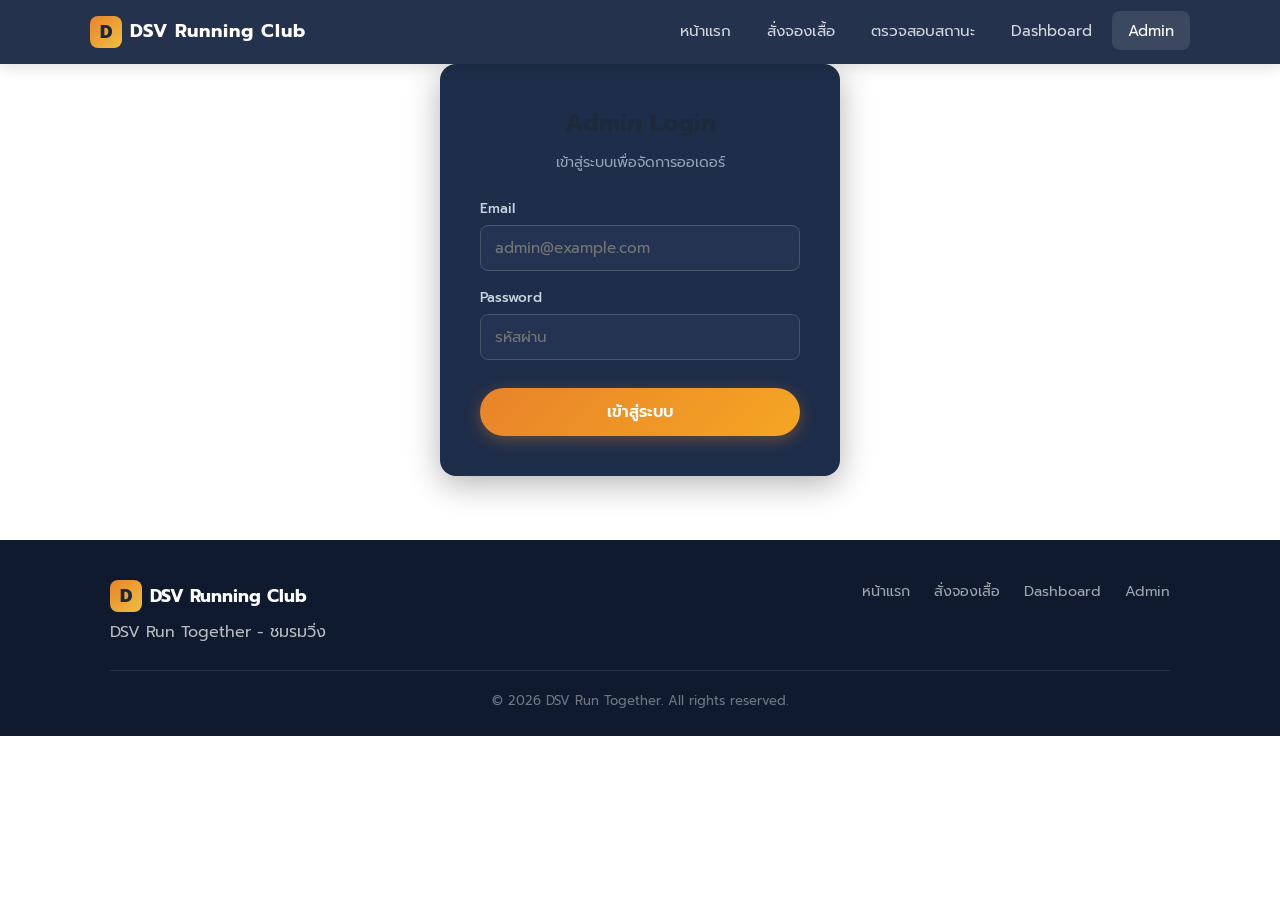
==== commit 7de7aad1: "Rebrand logo: RUN TOGETHER → DSV Running Club Changed nav + footer logo text and favicon letter from" ====
--- a/admin.html
+++ b/admin.html
@@ -246,7 +246,7 @@
     <nav class="navbar">
         <div class="nav-container">
             <a href="index.html" class="nav-logo">
-                <span class="logo-r">R</span> RUN TOGETHER
+                <span class="logo-r">D</span> DSV Running Club
             </a>
             <button class="nav-toggle" onclick="toggleMenu()">
                 <span></span><span></span><span></span>
@@ -352,7 +352,7 @@
         <div class="container">
             <div class="footer-content">
                 <div>
-                    <div class="footer-logo"><span class="logo-r">R</span> RUN TOGETHER</div>
+                    <div class="footer-logo"><span class="logo-r">D</span> DSV Running Club</div>
                     <p>DSV Run Together - ชมรมวิ่ง</p>
                 </div>
                 <div class="footer-links">
@@ -514,7 +514,7 @@
                 await supabaseFetch('orders', {
                     method: 'PATCH',
                     filters: { 'id': `eq.${orderId}` },
-                    body: { status: 'ชำระแล้ว' },
+                    body: { status: 'ชำระแล้ว', confirmed_at: new Date().toISOString() },
                 });
                 showToast('อนุมัติเรียบร้อย');
                 loadAdminOrders();
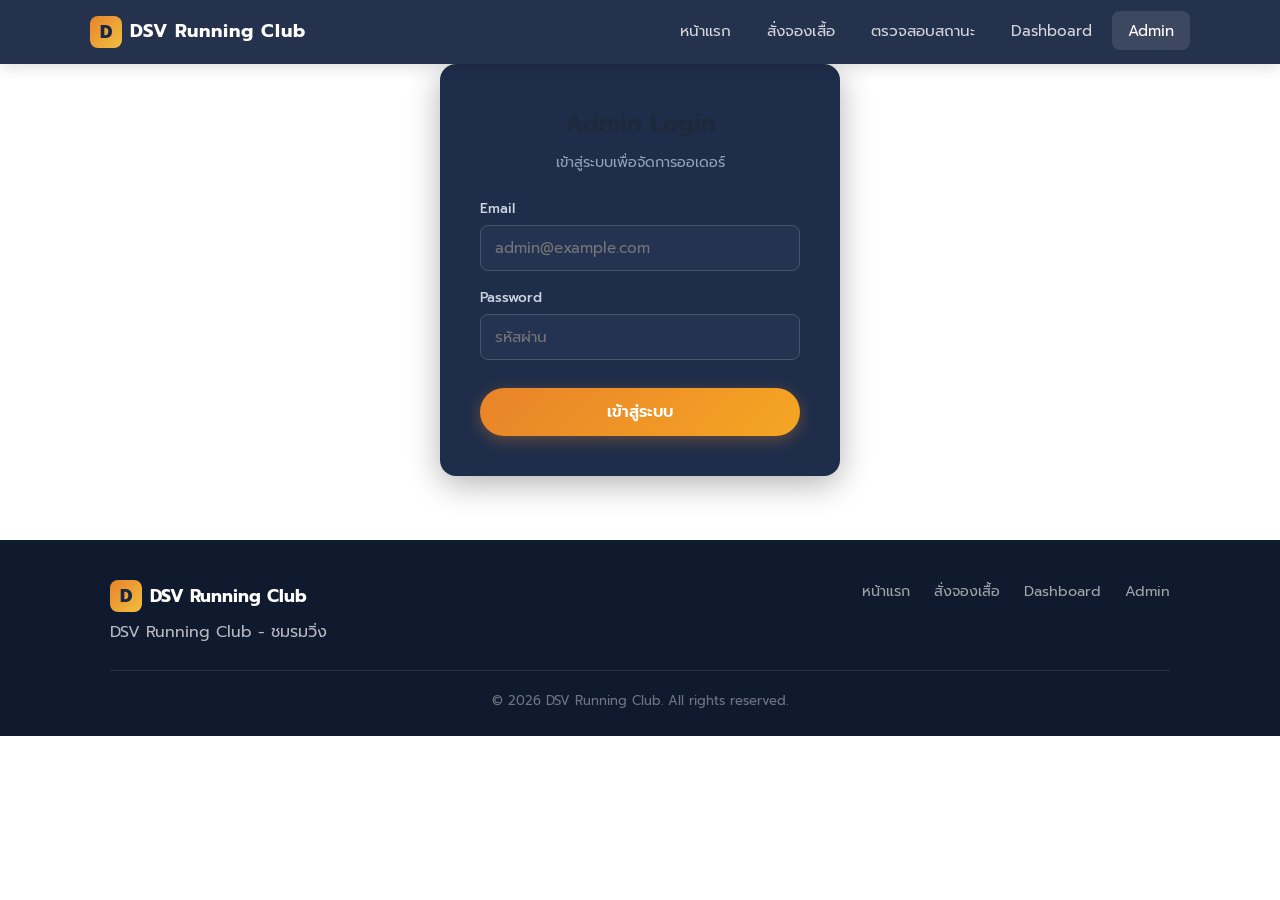
==== commit 820243c1: "Replace all 'DSV Run Together' text with 'DSV Running Club' Updated titles, meta tags, footer text, " ====
--- a/admin.html
+++ b/admin.html
@@ -3,7 +3,7 @@
 <head>
     <meta charset="UTF-8">
     <meta name="viewport" content="width=device-width, initial-scale=1.0">
-    <title>Admin - DSV Run Together</title>
+    <title>Admin - DSV Running Club</title>
     <meta name="theme-color" content="#1a2744">
     <link rel="icon" type="image/svg+xml" href="favicon.svg">
     <link rel="preconnect" href="https://fonts.googleapis.com">
@@ -353,7 +353,7 @@
             <div class="footer-content">
                 <div>
                     <div class="footer-logo"><span class="logo-r">D</span> DSV Running Club</div>
-                    <p>DSV Run Together - ชมรมวิ่ง</p>
+                    <p>DSV Running Club - ชมรมวิ่ง</p>
                 </div>
                 <div class="footer-links">
                     <a href="index.html">หน้าแรก</a>
@@ -363,7 +363,7 @@
                 </div>
             </div>
             <div class="footer-bottom">
-                &copy; 2026 DSV Run Together. All rights reserved.
+                &copy; 2026 DSV Running Club. All rights reserved.
             </div>
         </div>
     </footer>
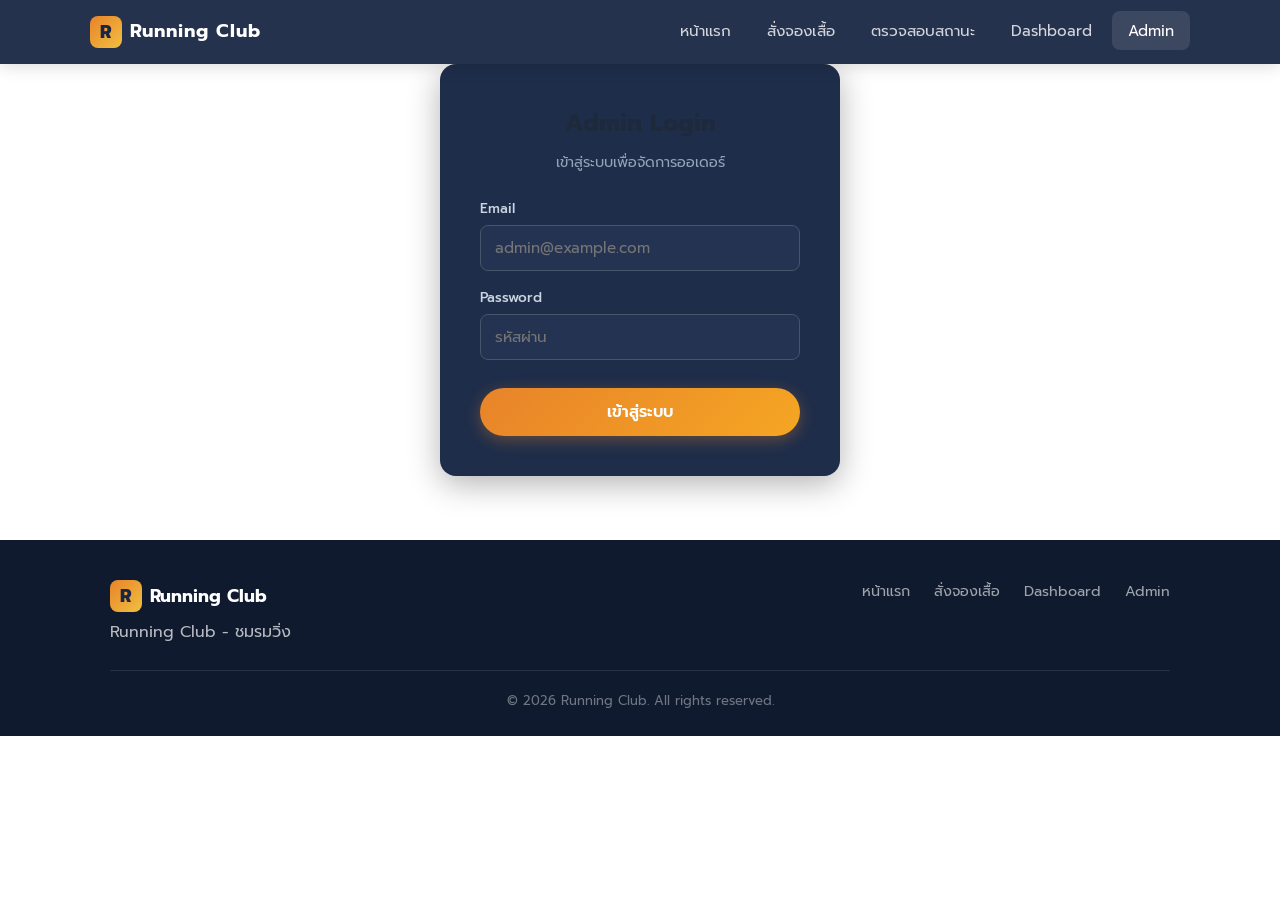
==== commit a27cb36f: "Remove DSV from display, add hero slideshow, fix duplicate cart 1. Remove 'DSV' from all visible tex" ====
--- a/admin.html
+++ b/admin.html
@@ -246,7 +246,7 @@
     <nav class="navbar">
         <div class="nav-container">
             <a href="index.html" class="nav-logo">
-                <span class="logo-r">D</span> DSV Running Club
+                <span class="logo-r">R</span> Running Club
             </a>
             <button class="nav-toggle" onclick="toggleMenu()">
                 <span></span><span></span><span></span>
@@ -352,8 +352,8 @@
         <div class="container">
             <div class="footer-content">
                 <div>
-                    <div class="footer-logo"><span class="logo-r">D</span> DSV Running Club</div>
-                    <p>DSV Running Club - ชมรมวิ่ง</p>
+                    <div class="footer-logo"><span class="logo-r">R</span> Running Club</div>
+                    <p>Running Club - ชมรมวิ่ง</p>
                 </div>
                 <div class="footer-links">
                     <a href="index.html">หน้าแรก</a>
@@ -363,7 +363,7 @@
                 </div>
             </div>
             <div class="footer-bottom">
-                &copy; 2026 DSV Running Club. All rights reserved.
+                &copy; 2026 Running Club. All rights reserved.
             </div>
         </div>
     </footer>
--- a/style.css
+++ b/style.css
@@ -171,11 +171,32 @@
     pointer-events: none;
 }
 
+/* Hero Slideshow */
+.hero-slideshow {
+    position: absolute;
+    inset: 0;
+    z-index: 0;
+}
+.hero-slide {
+    position: absolute;
+    inset: 0;
+    width: 100%;
+    height: 100%;
+    object-fit: cover;
+    opacity: 0;
+    transition: opacity 1.5s ease;
+    filter: blur(2px);
+}
+.hero-slide.active {
+    opacity: 0.15;
+}
+
 .hero-overlay {
     position: absolute;
     inset: 0;
-    background: url("data:image/svg+xml,%3Csvg width='60' height='60' xmlns='http://www.w3.org/2000/svg'%3E%3Cdefs%3E%3Cpattern id='grid' width='60' height='60' patternUnits='userSpaceOnUse'%3E%3Cpath d='M 60 0 L 0 0 0 60' fill='none' stroke='rgba(255,255,255,0.03)' stroke-width='1'/%3E%3C/pattern%3E%3C/defs%3E%3Crect width='60' height='60' fill='url(%23grid)'/%3E%3C/svg%3E");
+    background: linear-gradient(180deg, rgba(26,39,68,0.85) 0%, rgba(26,39,68,0.7) 50%, rgba(26,39,68,0.9) 100%);
     pointer-events: none;
+    z-index: 0;
 }
 
 .hero-content {
